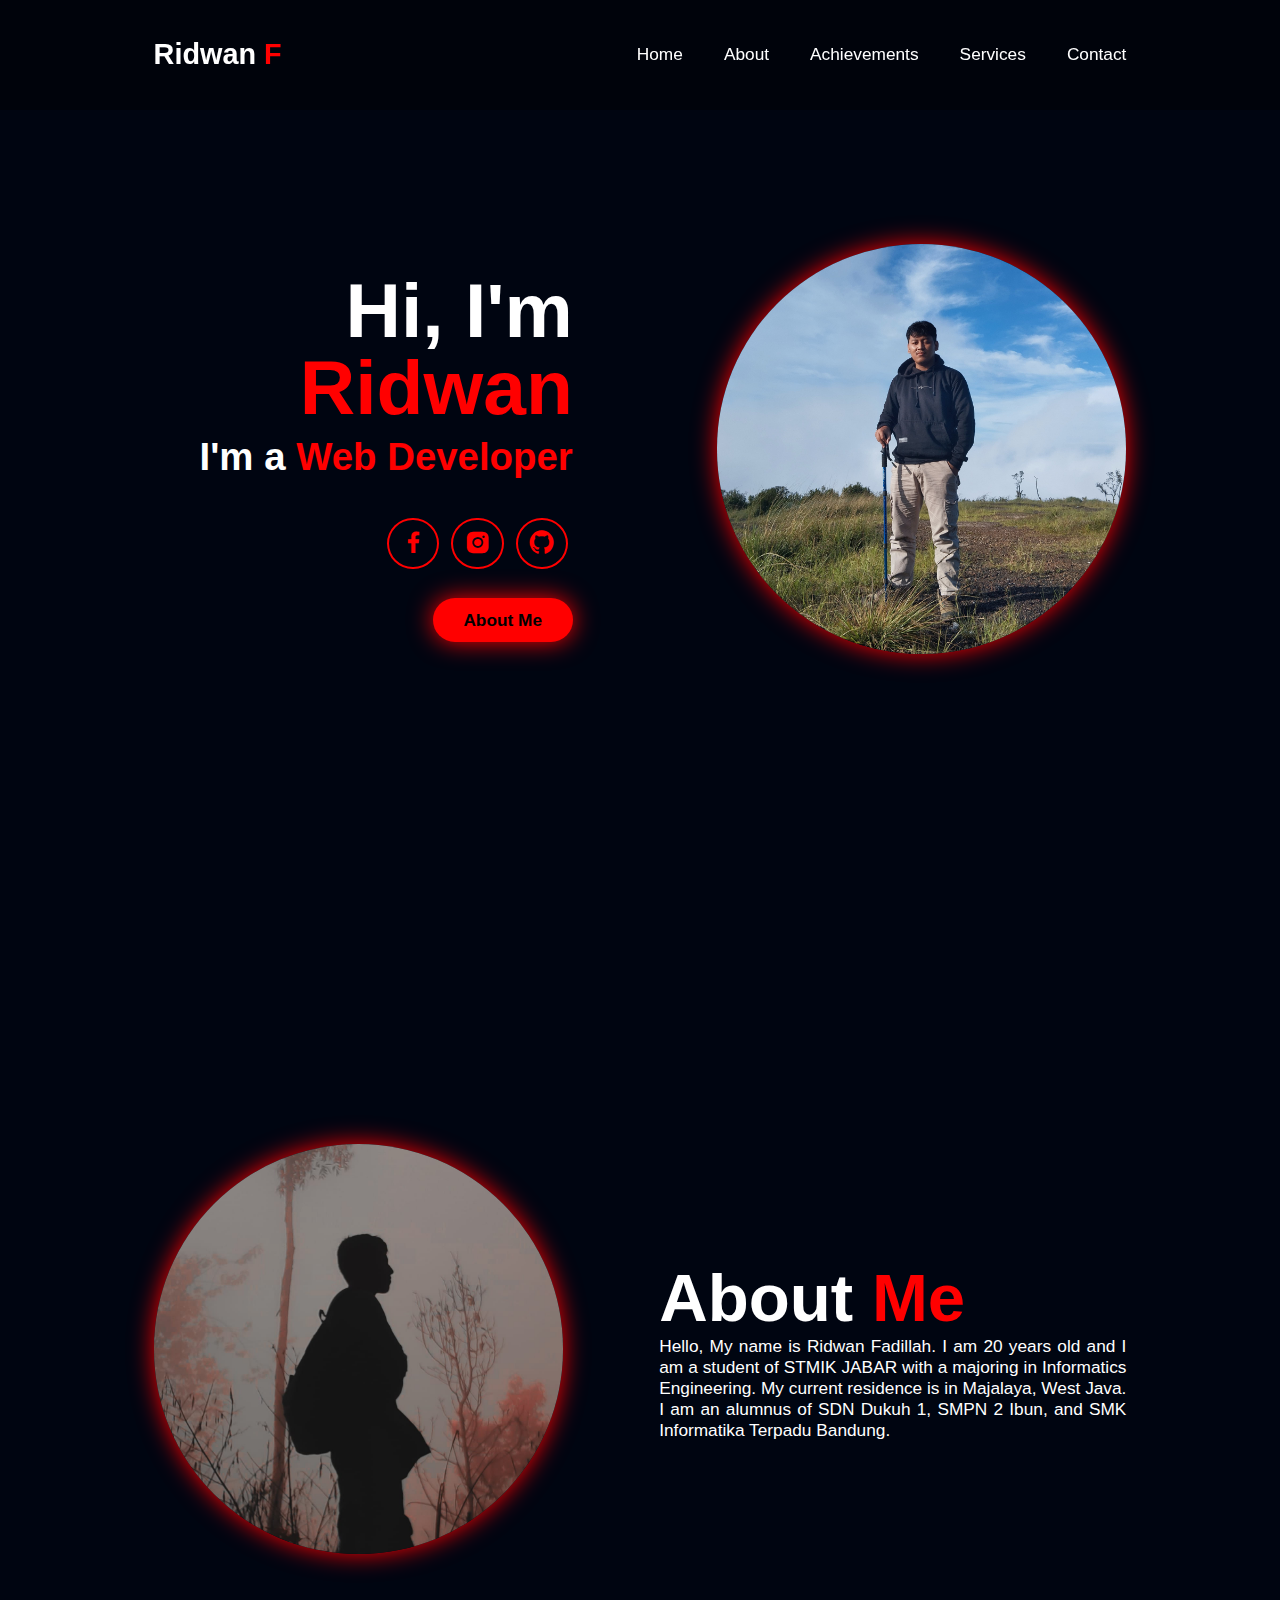
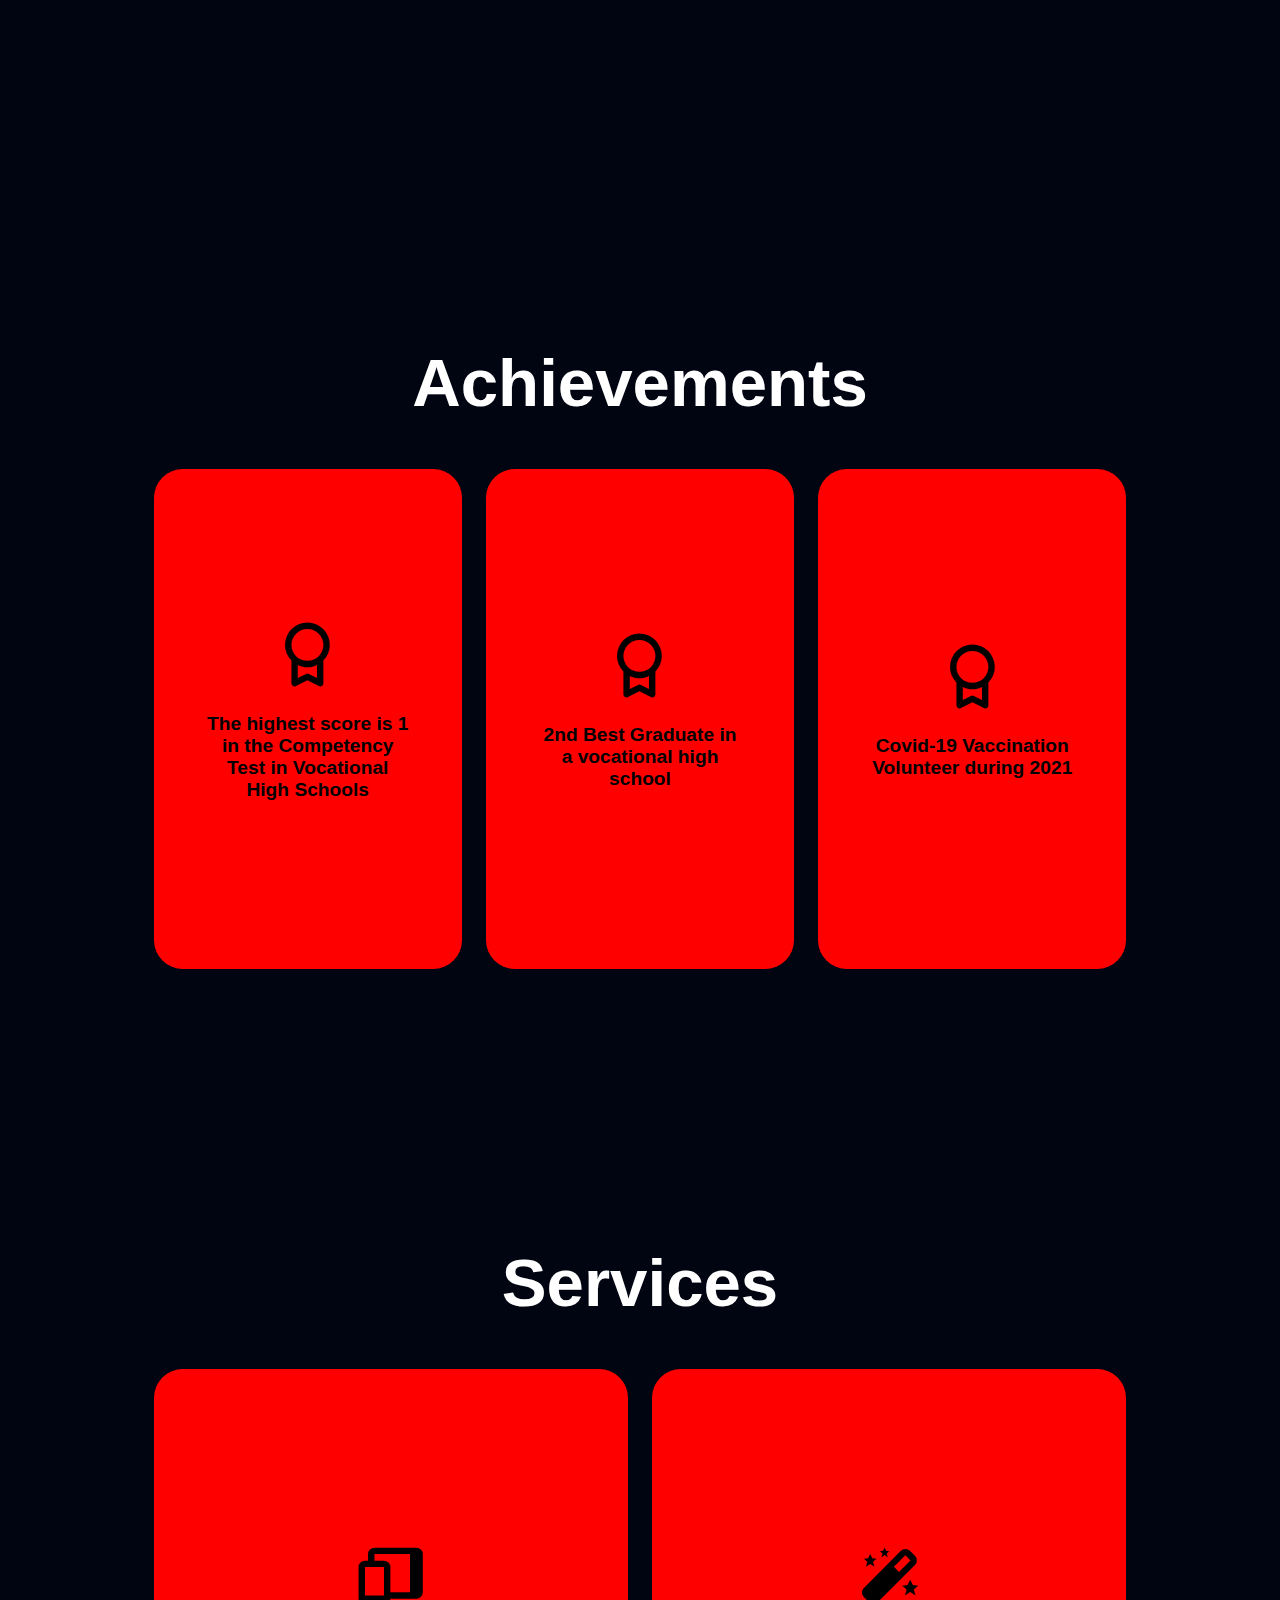
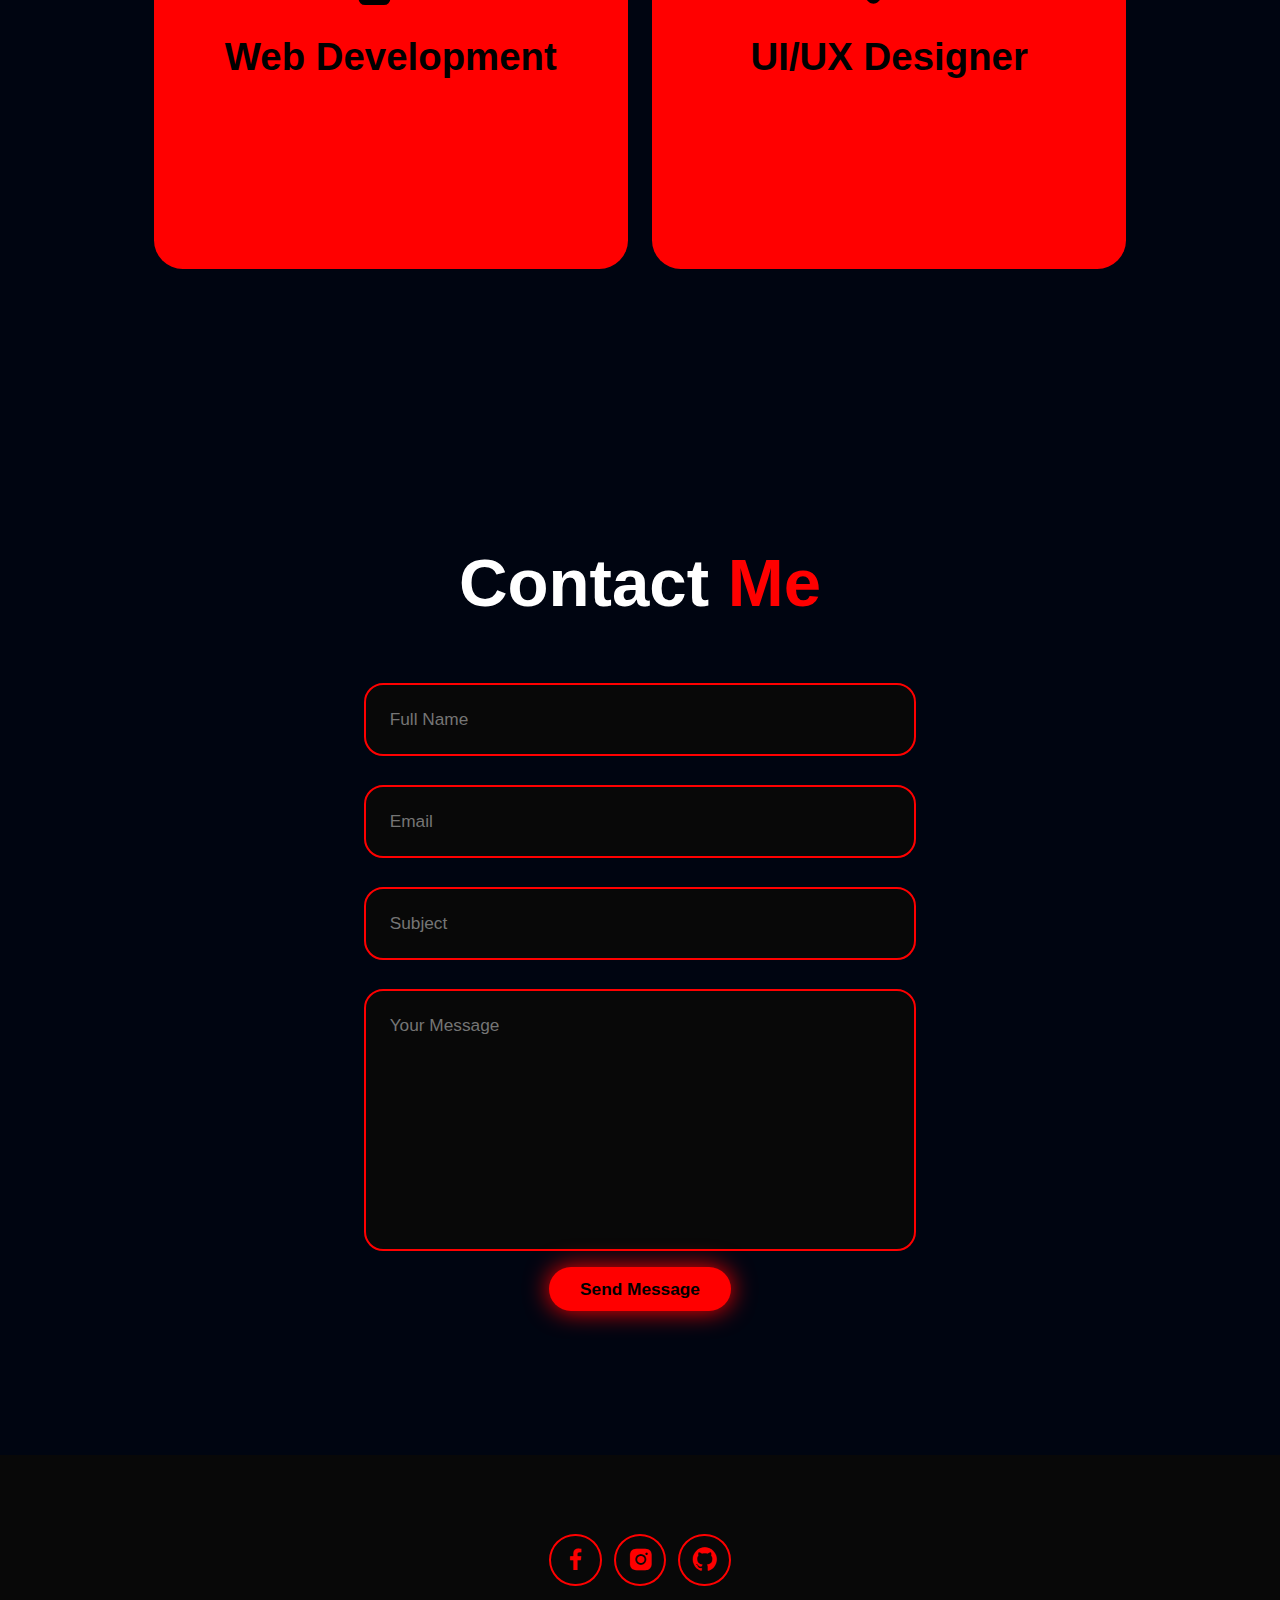
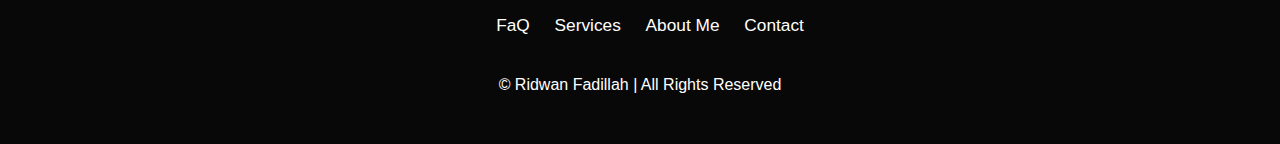
==== index.html @ 85620bc9 "first commit" ====
<!DOCTYPE html>
<html lang="en">
  <head>
    <meta charset="UTF-8" />
    <meta name="viewport" content="width=device-width, initial-scale=1.0" />
    <title>Portfolio Website</title>
    <link rel="stylesheet" href="assets/css/style.css" />
    <link
      href="https://unpkg.com/boxicons@2.1.4/css/boxicons.min.css"
      rel="stylesheet"
    />
  </head>
  <body>
    <header class="header">
      <a href="#home" class="logo">Ridwan <span>F</span></a>      
      <i class="bx bx-menu" id="menu-icon"></i>

      <nav class="navbar">
        <a href="#home">Home</a>
        <a href="#about">About</a>
        <a href="#achievements">Achievements</a>
        <a href="#services">Services</a>
        <a href="#contact">Contact</a>
      </nav>
    </header>

    <section class="home" id="home">
      <div class="home-content">
        <h1>Hi, I'm <span>Ridwan</span></h1>
        <h3>I'm a <span>Web Developer</span></h3>
        
        <div class="social-icons">
          <a href="https://www.facebook.com/ridwan.ciandong?locale=id_ID">
            <i class="bx bxl-facebook"></i>
          </a>
          <a href="https://www.instagram.com/ridwan.__f/">
            <i class="bx bxl-instagram-alt"></i>
          </a>
          <a href="https://github.com/RidwanFadillah">
            <i class="bx bxl-github"></i>
          </a>
        </div>
        <div class="btn-group">
          <a href="#about" class="btn">About Me</a>
        </div>
      </div>

      <div class="home-img">
        <img src="assets/img/image.jpeg" alt="" />
      </div>
    </section>

    <section class="about" id="about">
      <div class="about-img">
        <img src="assets/img/profile.jpeg" alt="" />
      </div>

      <div class="about-content">
        <h2>About <span>Me</span></h2>
        <p>Hello, My name is Ridwan Fadillah. I am 20 years old and I am a student of STMIK JABAR 
          with a majoring in Informatics Engineering. My current residence is in Majalaya, West Java. 
          I am an alumnus of SDN Dukuh 1, SMPN 2 Ibun, and SMK Informatika Terpadu Bandung.</p>
    </section>

    <section class="achievements" id="achievements">
      <h2 class="heading">Achievements</h2>

      <div class="achievements-container">
        <div class="achievements-box">
          <div class="achievement-info">
            <i class="bx bx-award"></i>
            <h5>The highest score is 1 in the Competency Test in Vocational High Schools</h5>
            <!-- <p>Lorem ipsum dolor sit, amet consectetur adipisicing elit. Maiores quaerat neque dolores dolore ratione. Tenetur nobis voluptates ullam suscipit, repudiandae beatae. Tenetur architecto mollitia commodi facere. Consectetur doloribus adipisci iusto!</p> -->
          </div>
        </div>
        <div class="achievements-box">
          <div class="achievement-info">
            <i class="bx bx-award"></i>
            <h5>2nd Best Graduate in a vocational high school</h5>
            <!-- <p>Lorem ipsum dolor sit, amet consectetur adipisicing elit. Maiores quaerat neque dolores dolore ratione. Tenetur nobis voluptates ullam suscipit, repudiandae beatae. Tenetur architecto mollitia commodi facere. Consectetur doloribus adipisci iusto!</p> -->
          </div>
        </div>
        <div class="achievements-box">
          <div class="achievement-info">
            <i class="bx bx-award"></i>
            <h5>Covid-19 Vaccination Volunteer during 2021</h5>
            <!-- <p>Lorem ipsum dolor sit, amet consectetur adipisicing elit. Maiores quaerat neque dolores dolore ratione. Tenetur nobis voluptates ullam suscipit, repudiandae beatae. Tenetur architecto mollitia commodi facere. Consectetur doloribus adipisci iusto!</p> -->
          </div>
        </div>
      </div>

    </section>

    <section class="services" id="services">
      <h2 class="heading">Services</h2>

      <div class="services-container">
        <div class="services-box">
          <div class="service-info">
            <i class="bx bxs-devices"></i>
            <h4>Web Development</h4>
          </div>
        </div>

        <div class="services-box">
          <div class="service-info">
            <i class="bx bxs-magic-wand"></i>
            <h4>UI/UX Designer</h4>
          </div>
        </div>
      </div>
    </section>

    <section class="contact" id="contact">
      <h2 class="heading">Contact <span>Me</span"></h2>
        <form action="https://formspree.io/f/xoqgbana" method="POST" id="contact-form">
          <div class="input-group">
            <div class="input-box">
              <input type="text" id="full-name" name="full-name" placeholder="Full Name">
              <input type="email" id="email" name="email" placeholder="Email">
            </div>

            <div class="input-box">
              <input type="text" id="subject" name="subject" placeholder="Subject">
            </div>
            <textarea name="message" id="message" cols="30" rows="10" placeholder="Your Message"></textarea>
            <input type="submit" value="Send Message" class="btn">
          </div>

   
        </form>
    </section>

    <footer class="footer">
      <div class="social-icons">
        <a href="https://www.facebook.com/ridwan.ciandong?locale=id_ID">
          <i class="bx bxl-facebook"></i>
        </a>
        <a href="https://www.instagram.com/ridwan.__f/">
          <i class="bx bxl-instagram-alt"></i>
        </a>
        <a href="https://github.com/RidwanFadillah">
          <i class="bx bxl-github"></i>
        </a>
      </div>

      <ul class="list">
        <li><a href="#">FaQ</a></li></li>
        <li><a href="#services">Services</a></li></li>
        <li><a href="#about">About Me</a></li></li>
        <li><a href="#contact">Contact</a></li></li>
      </ul>

      <p class="copyright">
        © Ridwan Fadillah | All Rights Reserved
      </p>
    </footer>
    <script src="assets/js/script.js"></script>
  </body>
</html>
---- assets/css/style.css ----
* {
  margin: 0;
  padding: 0;
  box-sizing: border-box;
  text-decoration: none;
  border: none;
  outline: none;
  scroll-behavior: smooth;
  font-family: "Poppins", sans-serif;
}
html {
  font-size: 60%;
  overflow-x: hidden;
}
:root {
  --bg-color: #080808;
  --second-bg-color : #000511;
  --text-color: white;
  --main-color: #ff0000;
}

body{
  background-color: var(--bg-color);
  color: var(--text-color);
}

.header{
  position: fixed;
  width: 100%;
  top: 0;
  left: 0;
  padding: 4rem 12%;
  background: rgba(0, 0, 0, 0.3);
  backdrop-filter: blur(10px);
  display: flex;
  justify-content: space-between;
  align-items: center;
  z-index: 100;
}

#menu-icon{
  font-size: 3.6rem;
  color: var(--text-color);
  display: none;
}

.logo{
  font-size: 3rem;
  color: var(--text-color);
  font-weight: 800;
  cursor: pointer;
  transition: 0.3s ease;
}

.logo:hover{
  transform: scale(1.1);
}

span{
  color: var(--main-color);
}

.navbar a{
  font-size: 1.8rem;
  color: var(--text-color);
  margin-left: 4rem;
  font-weight: 500;
  border-bottom: 3px solid transparent;
  transition: 0.3s ease;
}

.navbar a:hover{
  border-bottom: 3px solid var(--main-color);
  color: var(--main-color);
}

section{
  min-height: 100vh;
  padding: 10rem 12%;
}

.home{
  display: flex;
  align-items: center;
  justify-content: center;
  gap: 15rem;
  background-color: var(--second-bg-color);
}

.home-content{
  display: flex;
  flex-direction: column;
  align-items: flex-end;
  text-align: right;
}

.home-content h1{
  font-size: 8rem;
  font-weight: 700;
  margin-top: 1.5rem;
  line-height: 1;
}

.home-content h3{
  font-size: 4rem;
  margin: 1rem 0;
}

.home-img img{
  width: 32vw;
  border-radius: 50%;
  box-shadow: 0 0 25px var(--main-color);
  transition: 0.4s ease-in-out;
}

.home-img img:hover{
  box-shadow: 0 0 25px var(--main-color),
              0 0 50px var(--main-color),
              0 0 100px var(--main-color);
}

.social-icons a{
  display: inline-flex;
  justify-content: center;
  align-items: center;
  font-size: 3rem;
  padding: 1rem;
  background: transparent;
  border: 2px solid var(--main-color);
  border-radius: 50%;
  color: var(--main-color);
  margin: 3rem 0.5rem;
  transition: 0.3s ease;
}

.social-icons a:hover{
  color: var(--text-color);
  background: var(--main-color);
  transform: scale(1.2)translateY(-5px);
  box-shadow: 0 0 25px var(--main-color);
}

.btn-group{
  display: flex;
  gap: 1.5rem;
}

.btn{
  display: inline-block;
  padding: 1rem 3rem;
  background: var(--main-color);
  box-shadow: 0 0 25px var(--main-color);
  border-radius: 3rem;
  font-size: 1.8rem;
  color: black;
  border: 2px solid transparent;
  font-weight: 600;
  transition: 0.3s ease-in-out;
}

.btn:hover{
  transform: scale(1.05);
  box-shadow: 0 0 25px var(--main-color),
              0 0 50px var(--main-color);
}

.btn-group a:nth-of-type(2){
  background-color: black;
  color: var(--main-color);
  border: 2px solid var(--main-color);
  box-shadow: 0 0 25px transparent;
}

.btn-group a:nth-of-type(2):hover{
  box-shadow: 0 0 25px var(--main-color);
  background-color: var(--main-color);
  color: black;
}

.about{
  display: flex;
  align-items: center;
  justify-content: center;
  gap: 10rem;
  background-color: var(--second-bg-color);
}

.about-img img{
  width: 32vw;
  border-radius: 50%;
  box-shadow: 0 0 25px var(--main-color);
  transition: 0.4s ease-in-out;
}

.about-img img:hover{
  box-shadow: 0 0 25px var(--main-color),
              0 0 50px var(--main-color),
              0 0 100px var(--main-color);
}

.about-content h2{
  font-size: 7rem;
  text-align: left;
}

.about-content p{
  font-size: 1.8rem;
  text-align: justify;
}

::-webkit-scrollbar{
  width: 20px;
}

::-webkit-scrollbar-thumb{
  background-color: var(--main-color);
}

::-webkit-scrollbar-track{
  background-color: var(--bg-color);
}

.heading{
  text-align: center;
  font-size: 7rem;
  margin: 5rem 0;
}

.achievements{
  background-color: var(--second-bg-color);
  color: black;
}

.achievements h2{
  color: var(--text-color);
}

.achievements-container{
  display: grid;
  grid-template-columns: repeat(auto-fit, minmax(300px, 1fr));
  align-items: center;
  gap: 2.5rem;
}

.achievements-box{
  display: flex;
  justify-content: center;
  align-items: center;
  background-color: var(--main-color);
  height: 500px;
  border-radius: 3rem;
  cursor: pointer;
  border: 5px solid transparent;
  transition: 0.4s ease-in-out;
}

.achievements-box:hover{
  background-color: var(--second-bg-color);
  color: var(--main-color);
  border: 5px solid var(--main-color);
  transform: scale(1.03);
}

.achievement-info{
  display: flex;
  flex-direction: column;
  align-items: center;
  justify-content: center;
  text-align: center;
  padding: 5rem;
}

.achievement-info i{
  font-size: 8rem;
}

.achievement-info h5{
  font-size: 2rem;
  font-weight: 800;
  margin: 2rem 0;
}

.services{
  background-color: var(--second-bg-color);
  color: black;
}

.services h2{
  color: var(--text-color);
}

.services-container{
  display: grid;
  grid-template-columns: repeat(auto-fit, minmax(300px, 1fr));
  align-items: center;
  gap: 2.5rem;
}

.services-box{
  display: flex;
  justify-content: center;
  align-items: center;
  background-color: var(--main-color);
  height: 500px;
  border-radius: 3rem;
  cursor: pointer;
  border: 5px solid transparent;
  transition: 0.4s ease-in-out;
}

.services-box:hover{
  background-color: var(--second-bg-color);
  color: var(--main-color);
  border: 5px solid var(--main-color);
  transform: scale(1.03);
}

.service-info{
  display: flex;
  flex-direction: column;
  align-items: center;
  justify-content: center;
  text-align: center;
  padding: 5rem;
}

.service-info i{
  font-size: 8rem;
}

.service-info h4{
  font-size: 4rem;
  font-weight: 800;
  margin: 2rem 0;
}

.service-info p{
  font-size: 1.4rem;
  font-weight: 600;
  line-height: 1.7;
}

.contact{
  background-color: var(--second-bg-color);
}

.contact h2{ 
  margin-bottom: 3rem;
  color: var(--text-color);
}

.contact form{
  display: flex;
  align-items: center;
  justify-content: center;
  gap: 3rem;
  margin: 5rem 0;
  text-align: center;
}

.contact form .input-box input,
.contact form textarea{
  width: 100%;
  padding: 2.5rem;
  font-size: 1.8rem;
  color: var(--text-color);
  background-color: var(--bg-color);
  border-radius: 2rem;
  border: 2px solid var(--main-color);
  margin: 1.5rem 0; 
  resize: none;
}

.footer{
  background-color: var(--bg-color);
  padding: 50px 0;
}

.footer .social-icons{
  text-align: center;
}

.footer ul{
  text-align: center;
  font-size: 1.8rem;
}

.footer ul li{
  display: inline-block;
  margin-left: 20px;
}

.footer ul li a{
  color: white;
  border-bottom: 3px solid transparent;
  transition: 0.3s ease-in-out;
}

.footer ul li a:hover{
  border-bottom: 3px solid var(--main-color);
}

.footer .copyright{
  text-align: center;
  margin-top: 40px;
  font-size: 16px;
}

@media(max-width: 1024px){
  #menu-icon{
    display: block;
  }
  
  .navbar{
    position: absolute;
    top: 100%;
    right: 0;
    width: 50%;
    padding:  1rem 3rem;
    background-color: rgba(0, 0, 0, 0.8);
    border-left: 2px solid var(--main-color);
    border-bottom: 2px solid var(--main-color);
    border-bottom-left-radius: 2rem;
    display: none;
  }
  .navbar a{
    display: block;
    font-size: 2rem;
    margin: 3rem 0;
    color: var(--text-color);
  }
  .navbar.active{
    display:  block;
  }
  .home{
    flex-direction: column-reverse;
    margin: 5rem 0;
    gap: 5rem ;
  }
  .home-content{
    align-items: center;
    text-align: center;
  }
  .home-img img{
    width: 52vw;
  }
  .about{
    flex-direction: column-reverse;
    text-align: center;
  }
  .about h2{
    text-align: center;
    margin: 2rem 0;
  }
  .about img{
    width: 52vw;
  }
  .contact form{
    flex-direction: column;
  }
}


.card{
  padding: 50px;
  margin: 10px;
  width: 50%;
  text-align: center;
}

.card h1{
  font-size: 5rem;
  margin-bottom: 20px;
}

.card p{
  font-size: 2rem;
  margin-bottom: 50px;
}
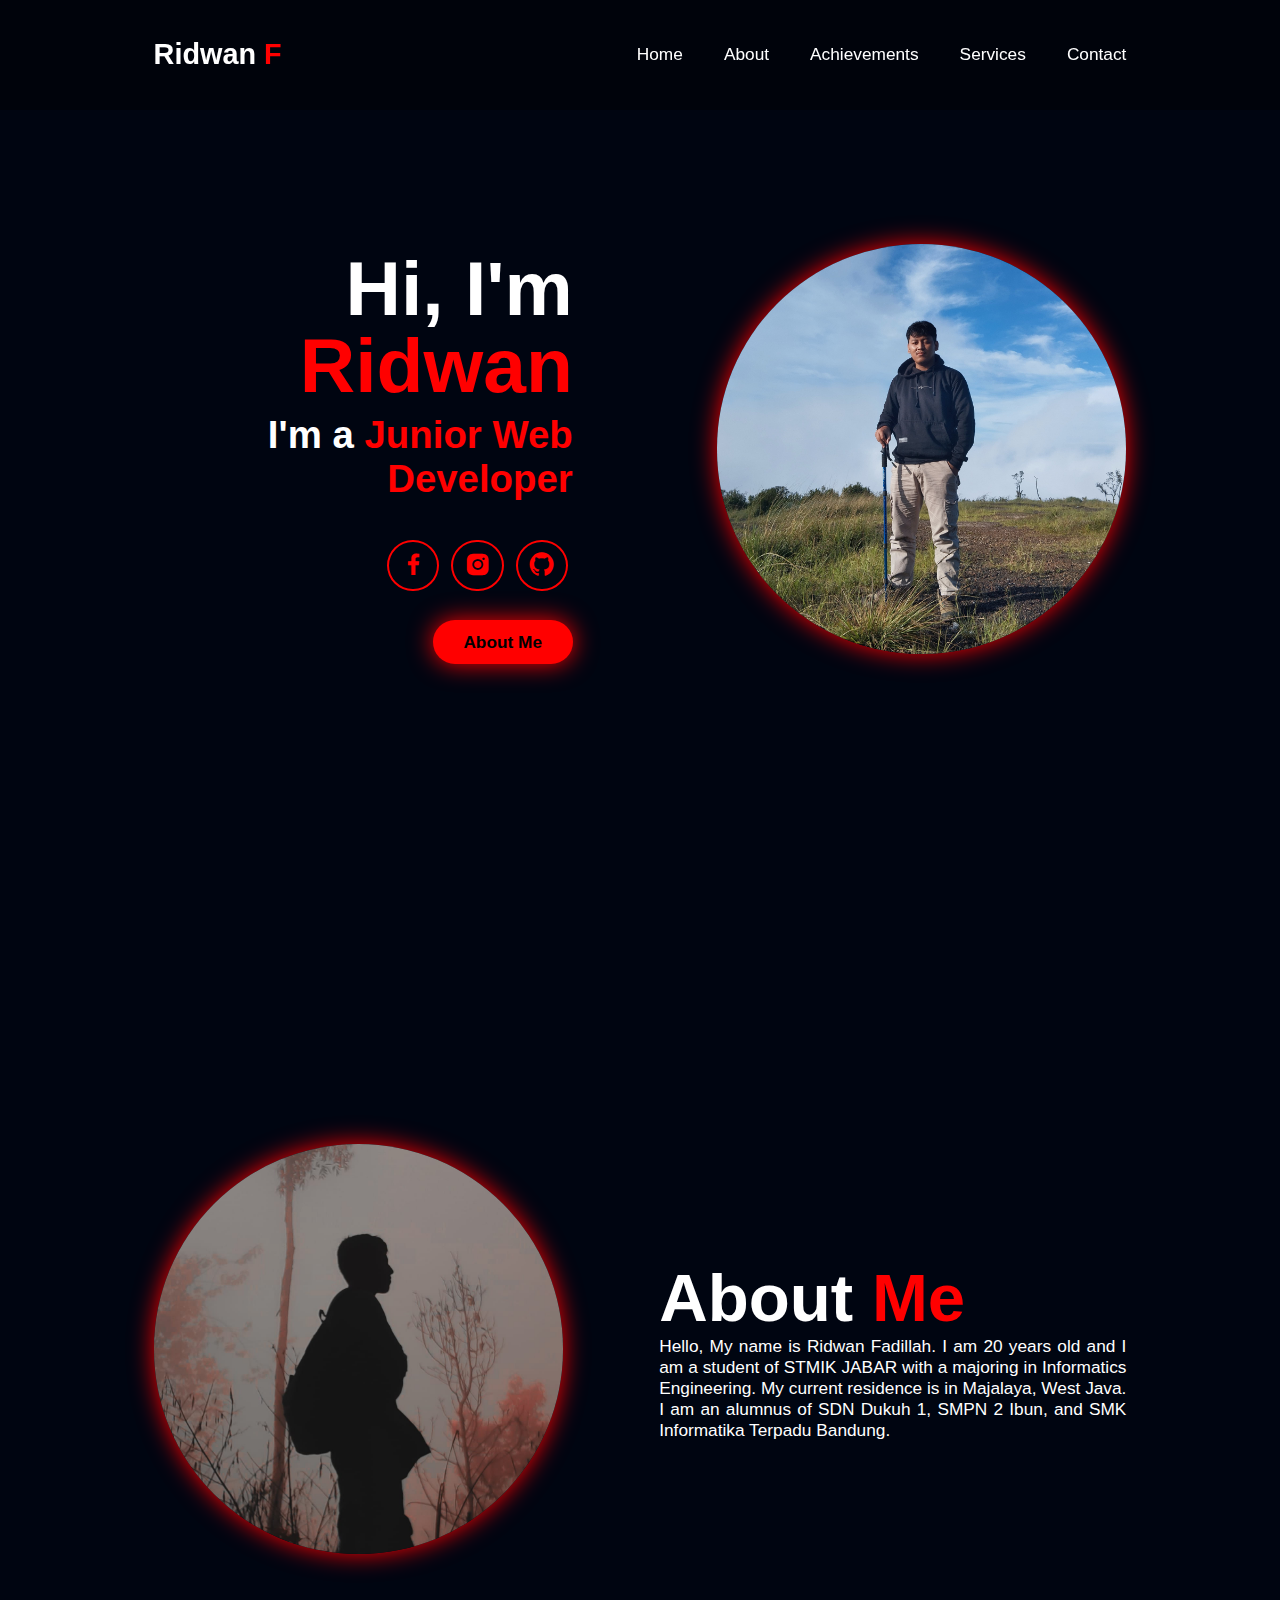
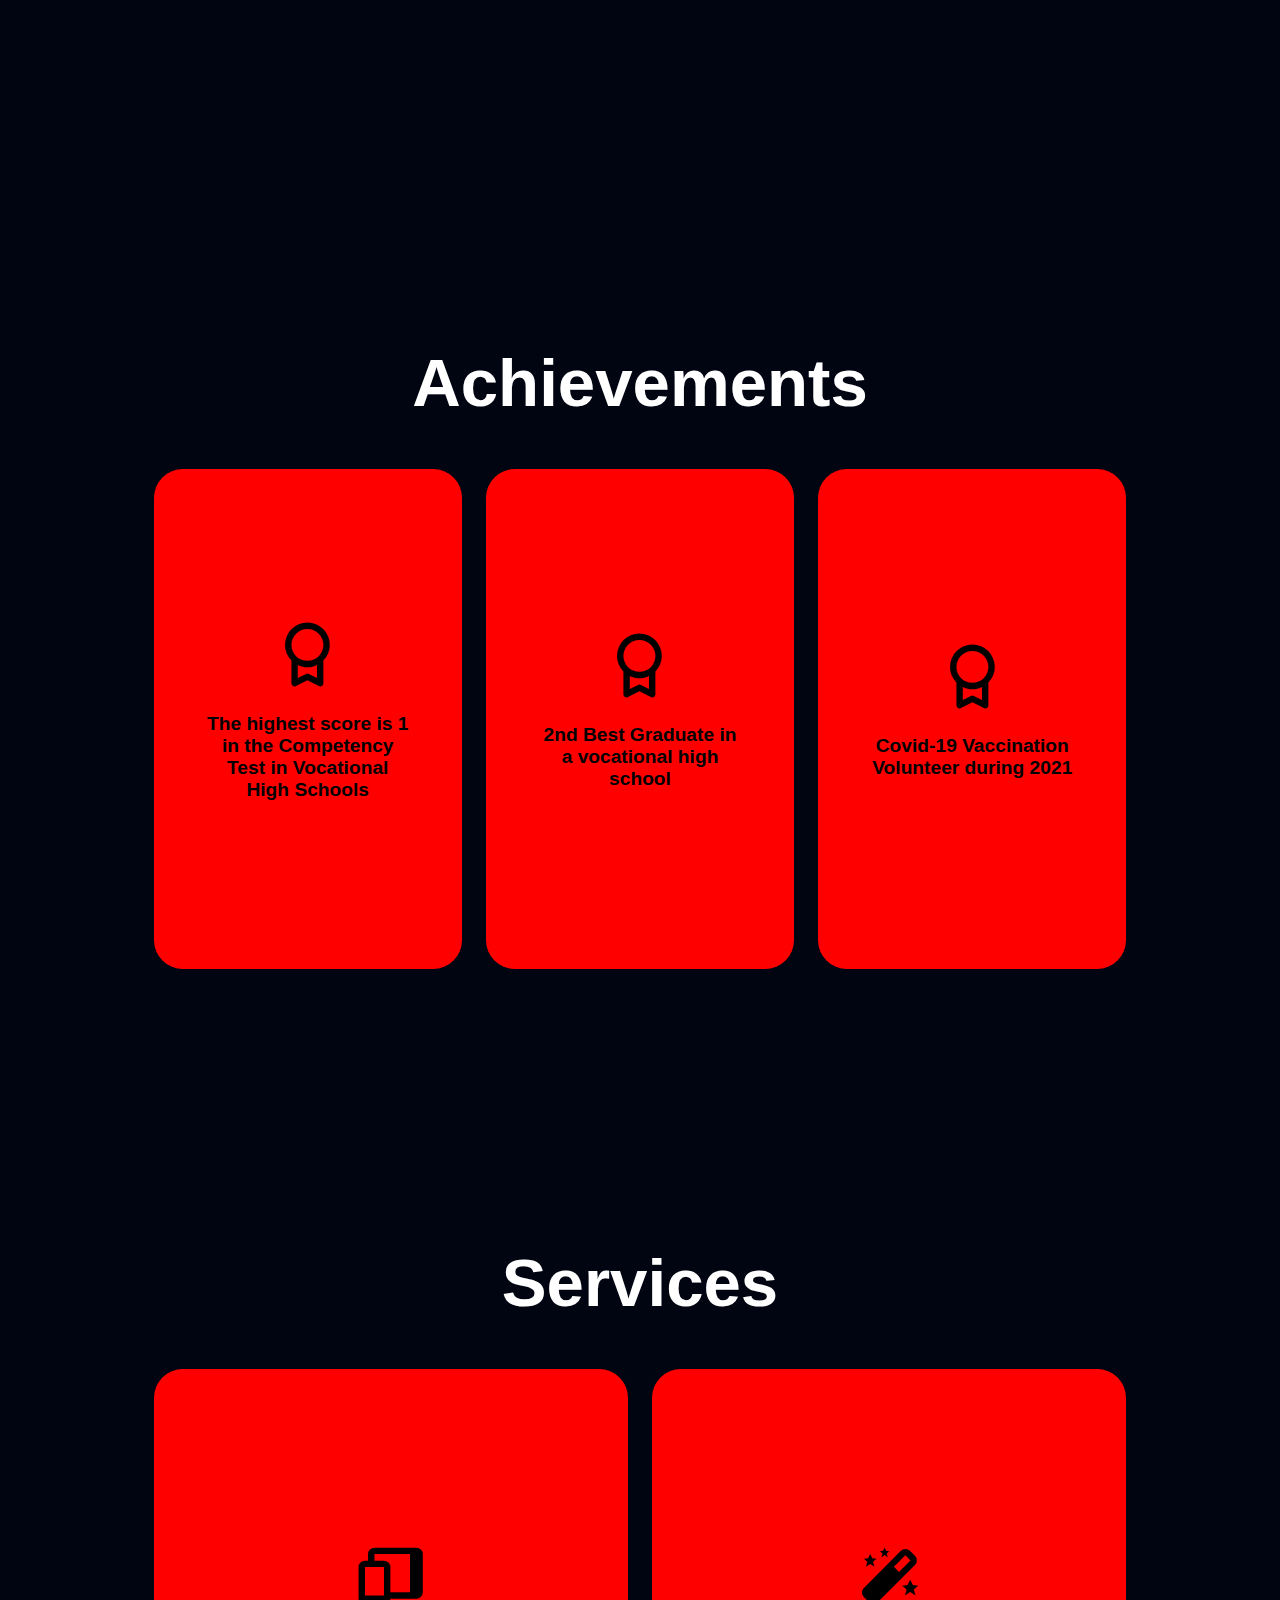
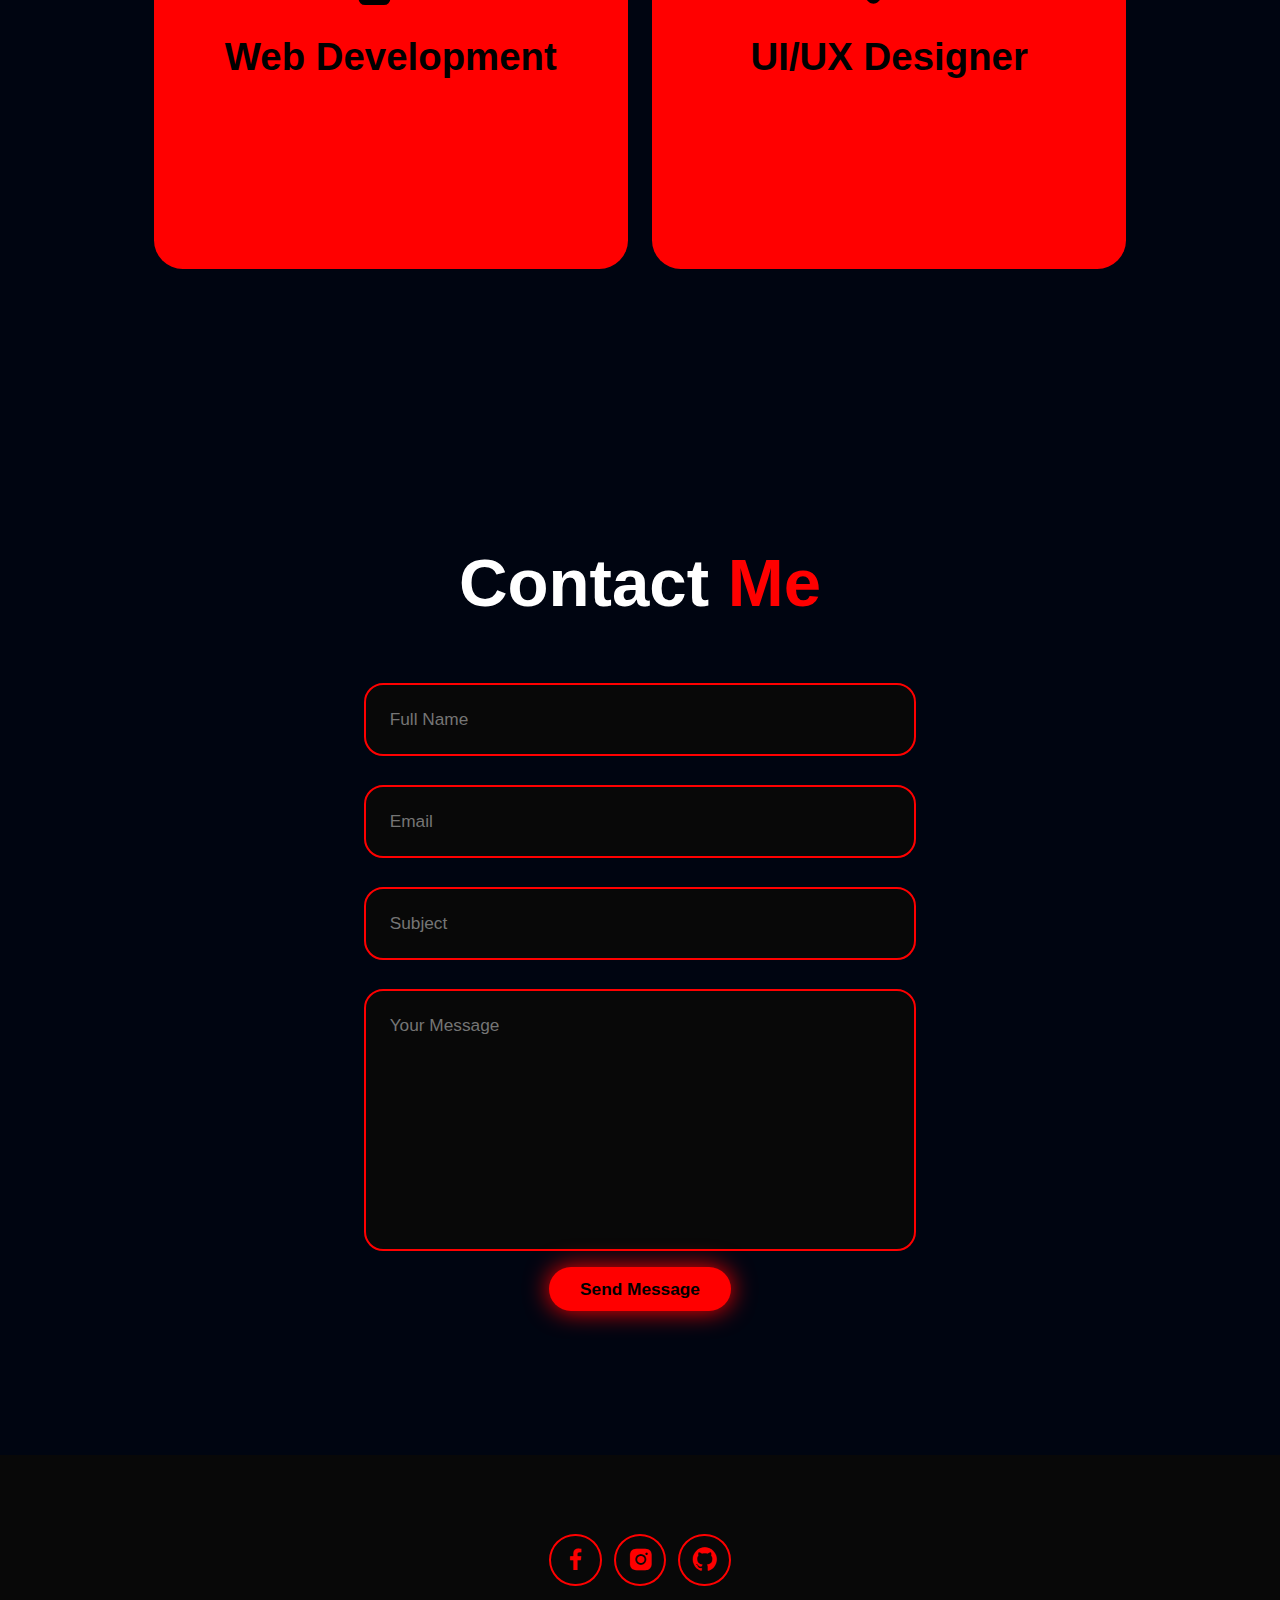
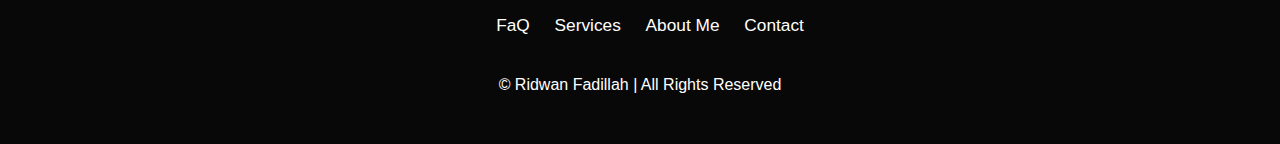
==== commit 806fc813: "revisi" ====
--- a/index.html
+++ b/index.html
@@ -27,7 +27,7 @@
     <section class="home" id="home">
       <div class="home-content">
         <h1>Hi, I'm <span>Ridwan</span></h1>
-        <h3>I'm a <span>Web Developer</span></h3>
+        <h3>I'm a <span>Junior Web Developer</span></h3>
         
         <div class="social-icons">
           <a href="https://www.facebook.com/ridwan.ciandong?locale=id_ID">
--- a/assets/css/style.css
+++ b/assets/css/style.css
@@ -237,7 +237,7 @@
 
 .achievements-container{
   display: grid;
-  grid-template-columns: repeat(auto-fit, minmax(300px, 1fr));
+  grid-template-columns: repeat(auto-fit, minmax(250px, 1fr));
   align-items: center;
   gap: 2.5rem;
 }
@@ -291,7 +291,7 @@
 
 .services-container{
   display: grid;
-  grid-template-columns: repeat(auto-fit, minmax(300px, 1fr));
+  grid-template-columns: repeat(auto-fit, minmax(250px, 1fr));
   align-items: center;
   gap: 2.5rem;
 }
@@ -455,6 +455,11 @@
   .about img{
     width: 52vw;
   }
+
+  .achievements h2{
+    font-size: 3.5rem;
+  }
+
   .contact form{
     flex-direction: column;
   }
